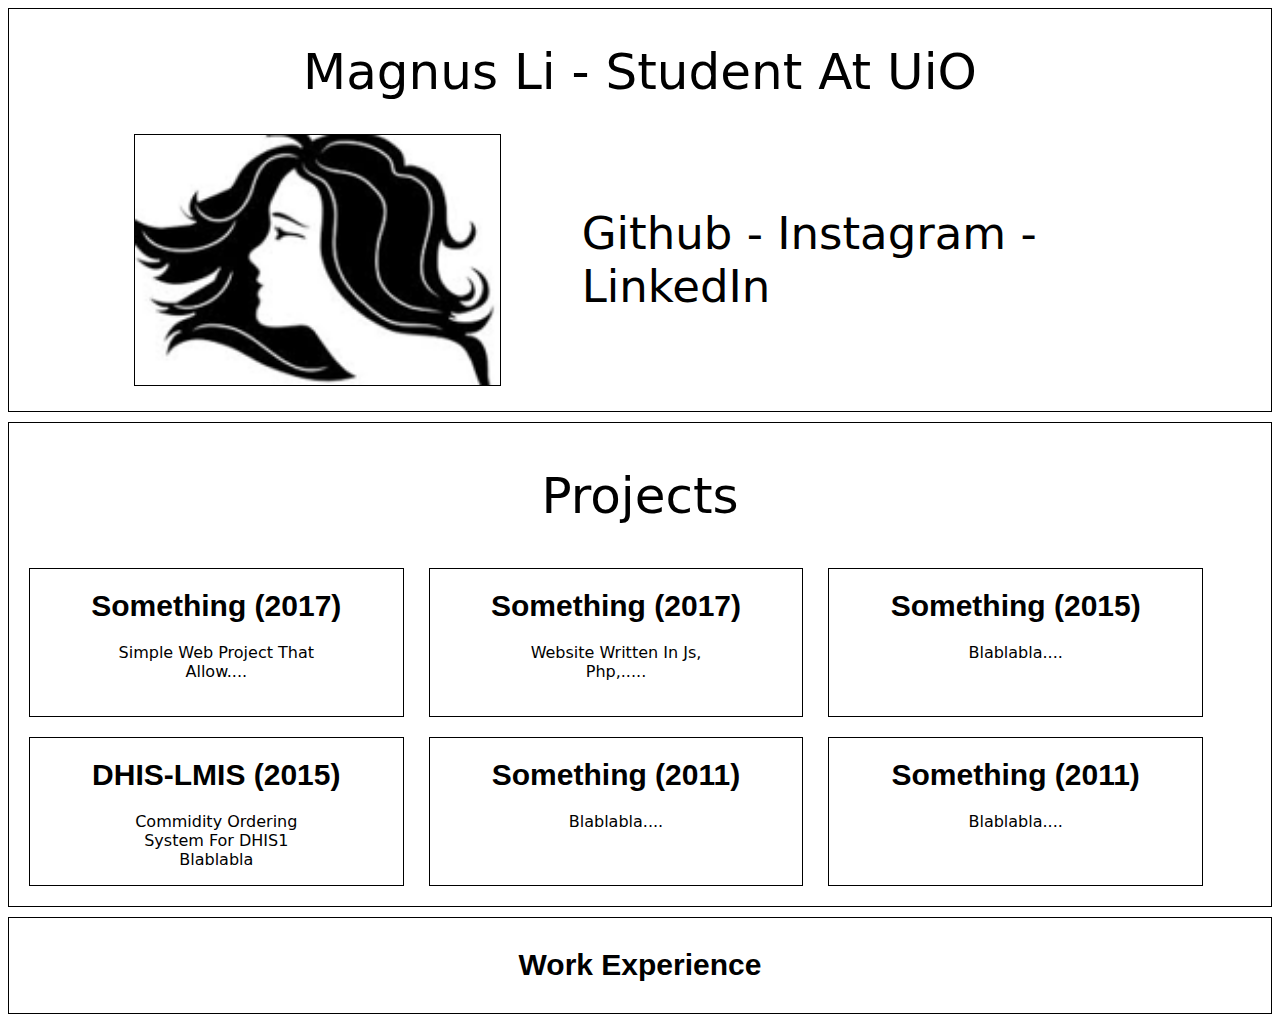
==== Assignment#2/index.html @ 200beac4 "first commit" ====
<!DOCTYPE html>
<html lang="en">
  <head>
    <meta charset="UTF-8" />
    <meta http-equiv="X-UA-Compatible" content="IE=edge" />
    <meta name="viewport" content="width=device-width, initial-scale=1.0" />
    <title>Document</title>
    <link rel="stylesheet" href="style.css" />
  </head>
  <body>
    <div>
      <div class="abc1">
        <h1>Magnus Li - Student at UiO</h1>

        <div class="div1-box">
          <img src="./images/Profile.png" />

          <b>github - instagram - linkedIn</b>
        </div>
      </div>
    </div>

    <div class="content">
      <h1>Projects</h1>

      <div class="content-border-a">
        <div class="box">
          <h1 class="text">Something (2017)</h1>
          <p>
            Simple web project that<br />allow....<br />
            <br />
          </p>
        </div>

        <div class="box">
          <h1 class="text">Something (2017)</h1>
          <p>
            Website written in js,<br />php,.....<br />
            <br />
          </p>
        </div>

        <div class="box">
          <h1 class="text">Something (2015)</h1>
          <p>
            Blablabla....<br /><br />
            <br />
          </p>
        </div>

        <div class="box">
          <h1 class="text">DHIS-LMIS (2015)</h1>
          <p>
            Commidity ordering<br />
            system for DHIS1<br />
            blablabla
          </p>
        </div>

        <div class="box">
          <h1 class="text">Something (2011)</h1>
          <p>
            Blablabla....<br />
            <br />
            <br />
          </p>
        </div>

        <div class="box">
          <h1 class="text">Something (2011)</h1>
          <p>
            Blablabla....<br />
            <br />
            <br />
          </p>
        </div>
      </div>
    </div>

    <div class="content">
      <div class="div-border-1">
        <h1 class="h22">Work Experience</h1>
      </div>
    </div>
  </body>
</html>
---- Assignment#2/style.css ----
* {
  font-family: system-ui;
  font-weight: 400;
}
.abc1 {
  border: 1px solid black;
}

h1 {
  text-align: center;
  text-transform: capitalize;
  font-size: 50px;
}

.img-border {
  border: 1px solid;
}

.box {
  display: inline-block;
  width: 30%;
  height: 20%;
  margin: 10px;
  border: solid 1px black;
}

img {
  border: 1px solid black;
  height: 250px;
  vertical-align: middle;
}

p {
  text-transform: capitalize;
  text-align: center;
  /* font-weight: bolder; */
  /* font-family: "Acme"; */
  font-size: 16px;
  font-weight: 500;
}

.text {
  text-align: center;
  font-family: "Lucida Sans", "Lucida Sans Regular", "Lucida Grande",
    "Lucida Sans Unicode", Geneva, Verdana, sans-serif;
  font-weight: 600;
  font-size: 30px;
}

.content {
  border: 1px solid black;
  padding: 10px;
  margin-top: 10px;
}

b {
  text-transform: capitalize;
  margin-left: 8%;
  font-size: 45px;
}

.div1-box {
  display: flex;
  margin: 25px 125px 25px 125px;
  align-items: center;
}

.h22 {
  text-align: center;
  font-family: "Lucida Sans", "Lucida Sans Regular", "Lucida Grande",
    "Lucida Sans Unicode", Geneva, Verdana, sans-serif;
  font-weight: 600;
  font-size: 30px;
}
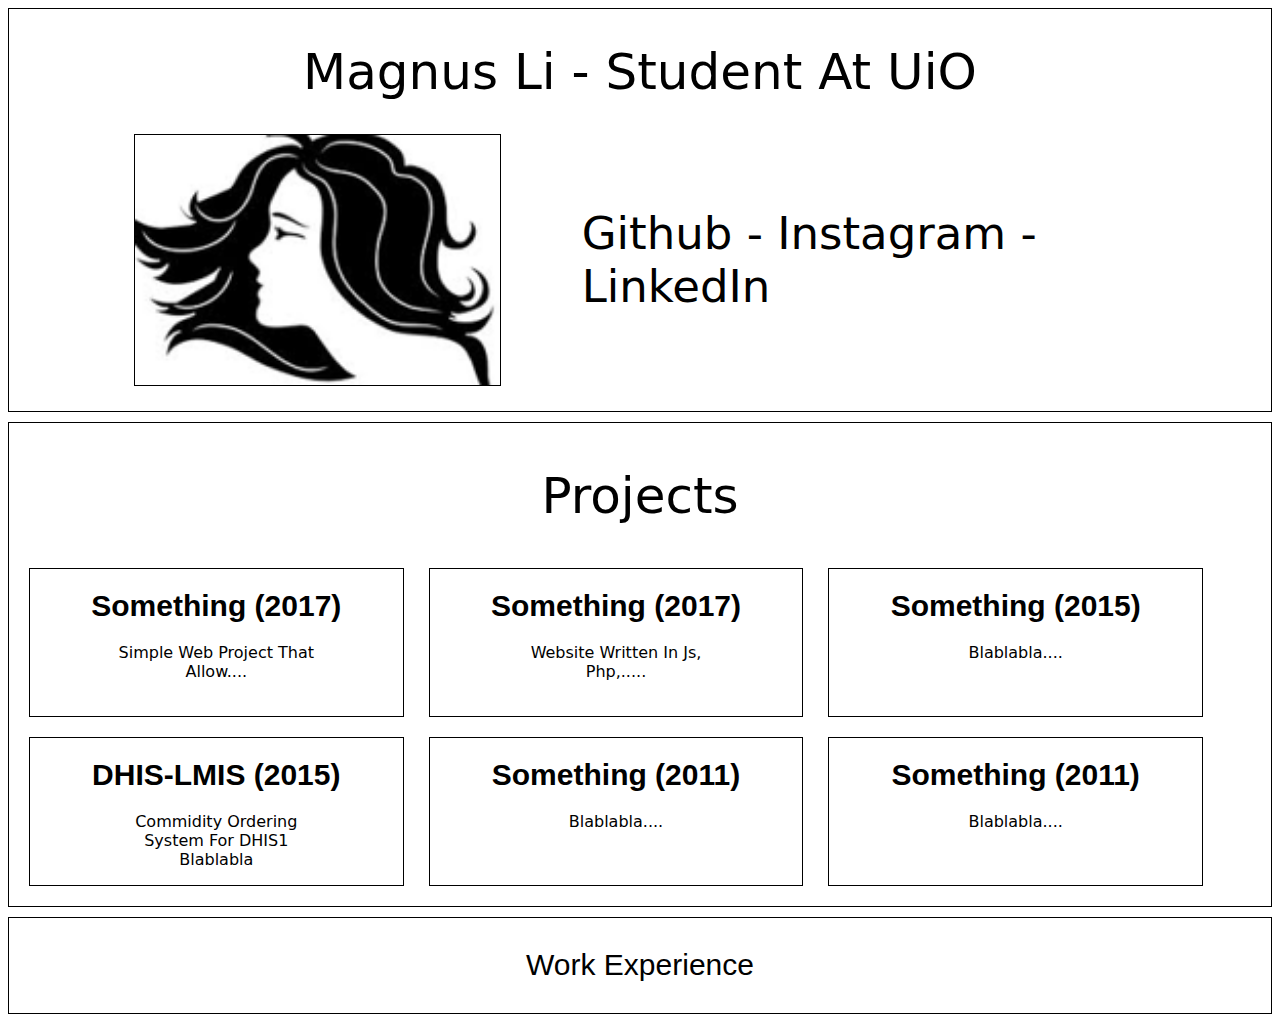
==== commit dbd0bfce: "Assignment2-done" ====
--- a/Assignment#2/index.html
+++ b/Assignment#2/index.html
@@ -4,7 +4,7 @@
     <meta charset="UTF-8" />
     <meta http-equiv="X-UA-Compatible" content="IE=edge" />
     <meta name="viewport" content="width=device-width, initial-scale=1.0" />
-    <title>Document</title>
+    <title>Assignment-2</title>
     <link rel="stylesheet" href="style.css" />
   </head>
   <body>
@@ -79,7 +79,7 @@
 
     <div class="content">
       <div class="div-border-1">
-        <h1 class="h22">Work Experience</h1>
+        <h1 class="h22">Work experience</h1>
       </div>
     </div>
   </body>
--- a/Assignment#2/style.css
+++ b/Assignment#2/style.css
@@ -67,8 +67,9 @@
 
 .h22 {
   text-align: center;
+  /* font-family: "Times New Roman", Times, serif; */
   font-family: "Lucida Sans", "Lucida Sans Regular", "Lucida Grande",
     "Lucida Sans Unicode", Geneva, Verdana, sans-serif;
-  font-weight: 600;
+  font-weight: 100;
   font-size: 30px;
 }
